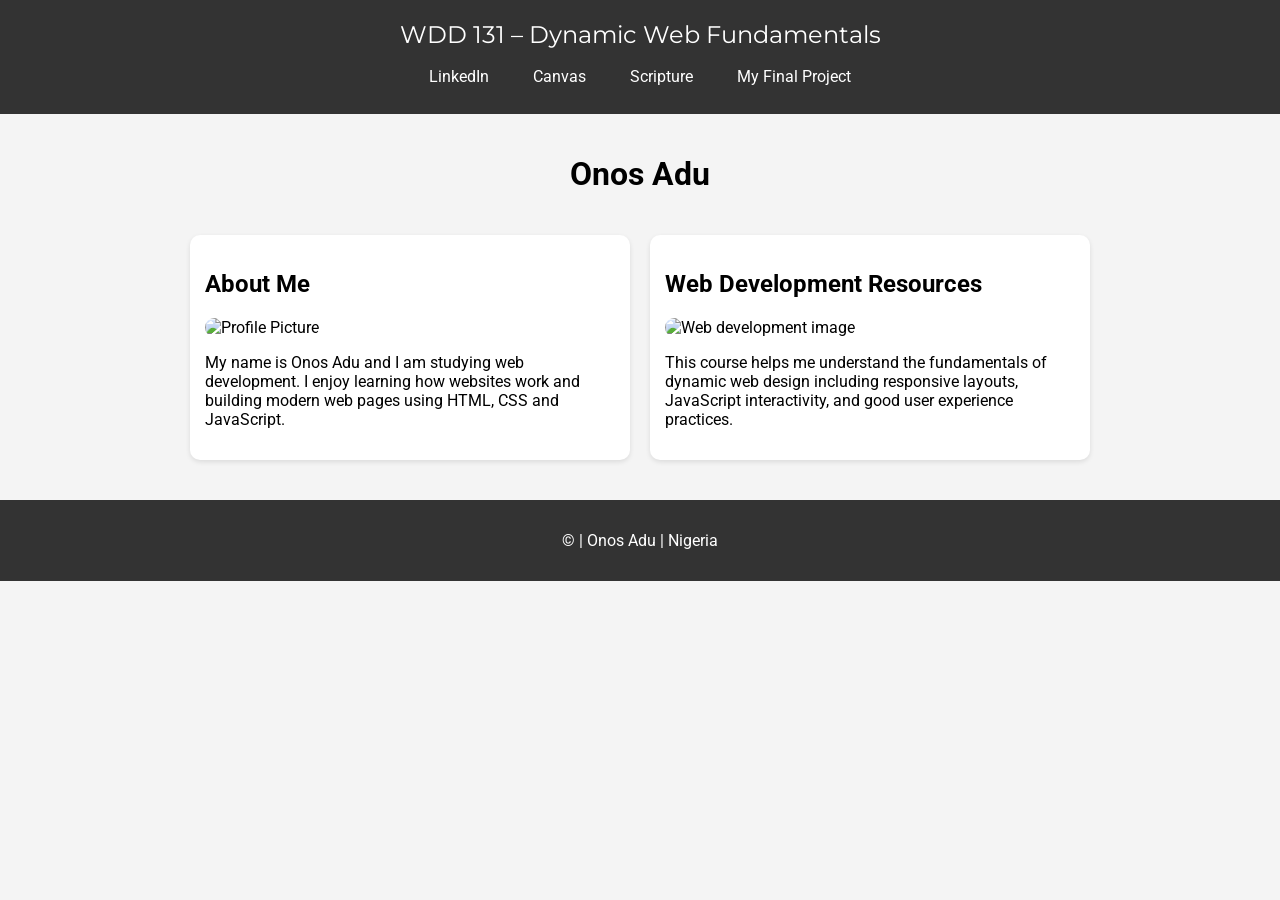
==== index.html @ 68410ab0 "first commit" ====
<!DOCTYPE html>
<html lang="en">

<head>
    <meta charset="UTF-8">
    <meta name="viewport" content="width=device-width, initial-scale=1.0">

    <title>WDD 131 – Dynamic Web Fundamentals – Onos Adu</title>

    <meta name="description"
        content="WDD 131 – Dynamic Web Fundamentals course landing page by Onos Adu. HTML, CSS, JavaScript practice.">
    <meta name="author" content="Onos Adu">

    <link rel="stylesheet" href="styles/base.css">

    <script src="scripts/getdates.js" defer></script>

    <link href="https://fonts.googleapis.com/css2?family=Roboto&family=Montserrat:wght@500&display=swap"
        rel="stylesheet">

</head>

<body>

    <header>

        <span id="course-title">WDD 131 – Dynamic Web Fundamentals</span>

        <nav>
            <a href="https://www.linkedin.com">LinkedIn</a>
            <a href="https://byupw.instructure.com/">Canvas</a>
            <a href="https://www.churchofjesuschrist.org/study/scriptures/bofm/1-ne/3?lang=eng&id=p7#p7">Scripture</a>
            <a href="#">My Final Project</a>
        </nav>
    </header>

    <main>

        <h1>Onos Adu</h1>

        <section class="card">

            <h2>About Me</h2>

            <img src="images/profile.jpg" alt="Profile Picture">

            <p>
                My name is Onos Adu and I am studying web development. I enjoy learning how websites work and building
                modern web pages using HTML, CSS and JavaScript.
            </p>

        </section>

        <section class="card">

            <h2>Web Development Resources</h2>

            <img src="images/code.jpg" alt="Web development image">

            <p>
                This course helps me understand the fundamentals of dynamic web design including responsive layouts,
                JavaScript interactivity, and good user experience practices.
            </p>

        </section>

    </main>

    <footer>

        <p>
            © <span id="currentyear"></span> | Onos Adu | Nigeria
        </p>

        <p id="lastModified"></p>

    </footer>

</body>

</html>
---- styles/base.css ----
body {
    font-family: 'Roboto', sans-serif;
    margin: 0;
    background: #f4f4f4;
}

header {
    background: #333;
    color: white;
    text-align: center;
    padding: 20px;
}

#course-title {
    display: block;
    font-family: 'Montserrat', sans-serif;
    font-size: 24px;
    margin-bottom: 10px;
}

nav {
    display: flex;
    justify-content: center;
    gap: 20px;
}

nav a {
    color: white;
    text-decoration: none;
    padding: 8px 12px;
}

nav a:hover {
    background: white;
    color: #333;
    border-radius: 5px;
}

main {
    max-width: 900px;
    margin: auto;
    padding: 20px;

    display: grid;
    grid-template-columns: 1fr 1fr;
    gap: 20px;
}

h1 {
    grid-column: 1/3;
    text-align: center;
}

.card {
    background: white;
    padding: 15px;
    border-radius: 10px;
    box-shadow: 0 2px 5px rgba(0, 0, 0, 0.1);
}

.card img {
    width: 100%;
    border-radius: 10px;
}

footer {
    text-align: center;
    background: #333;
    color: white;
    padding: 15px;
    margin-top: 20px;
}
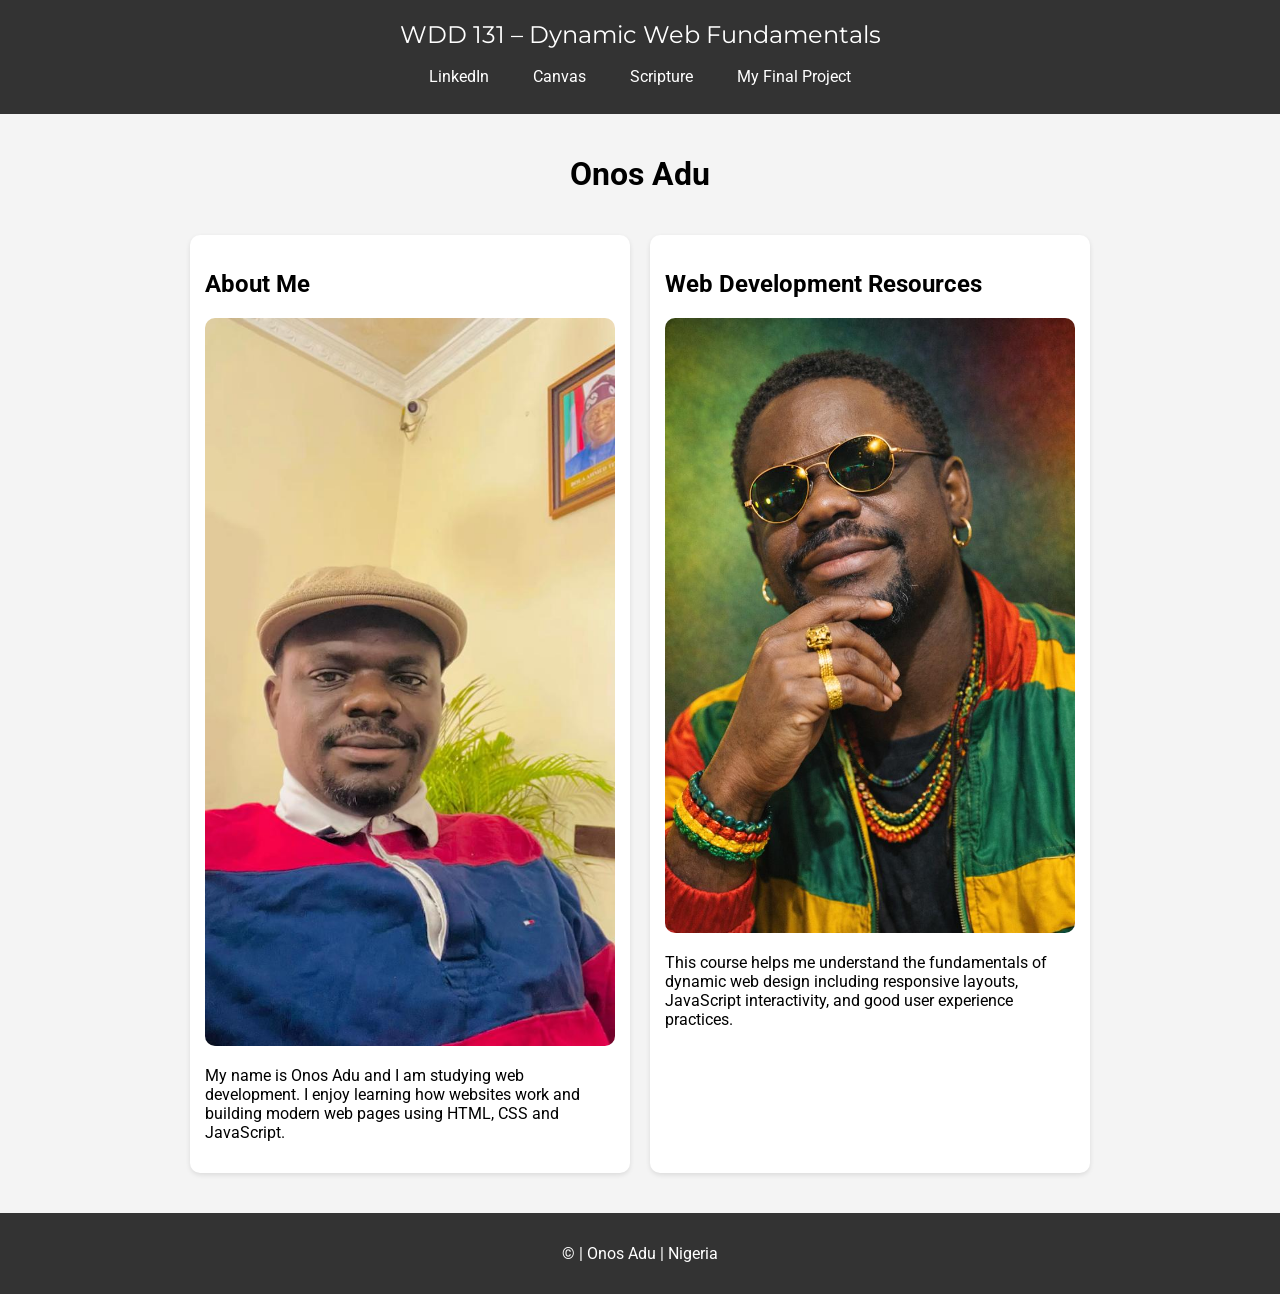
==== commit a4d1079e: "image adjusted" ====
--- a/index.html
+++ b/index.html
@@ -42,7 +42,7 @@
 
             <h2>About Me</h2>
 
-            <img src="images/profile.jpg" alt="Profile Picture">
+            <img src="images/image1.jpeg" alt="Profile Picture">
 
             <p>
                 My name is Onos Adu and I am studying web development. I enjoy learning how websites work and building
@@ -55,7 +55,7 @@
 
             <h2>Web Development Resources</h2>
 
-            <img src="images/code.jpg" alt="Web development image">
+            <img src="images/image2.jpeg" alt="Web development image">
 
             <p>
                 This course helps me understand the fundamentals of dynamic web design including responsive layouts,
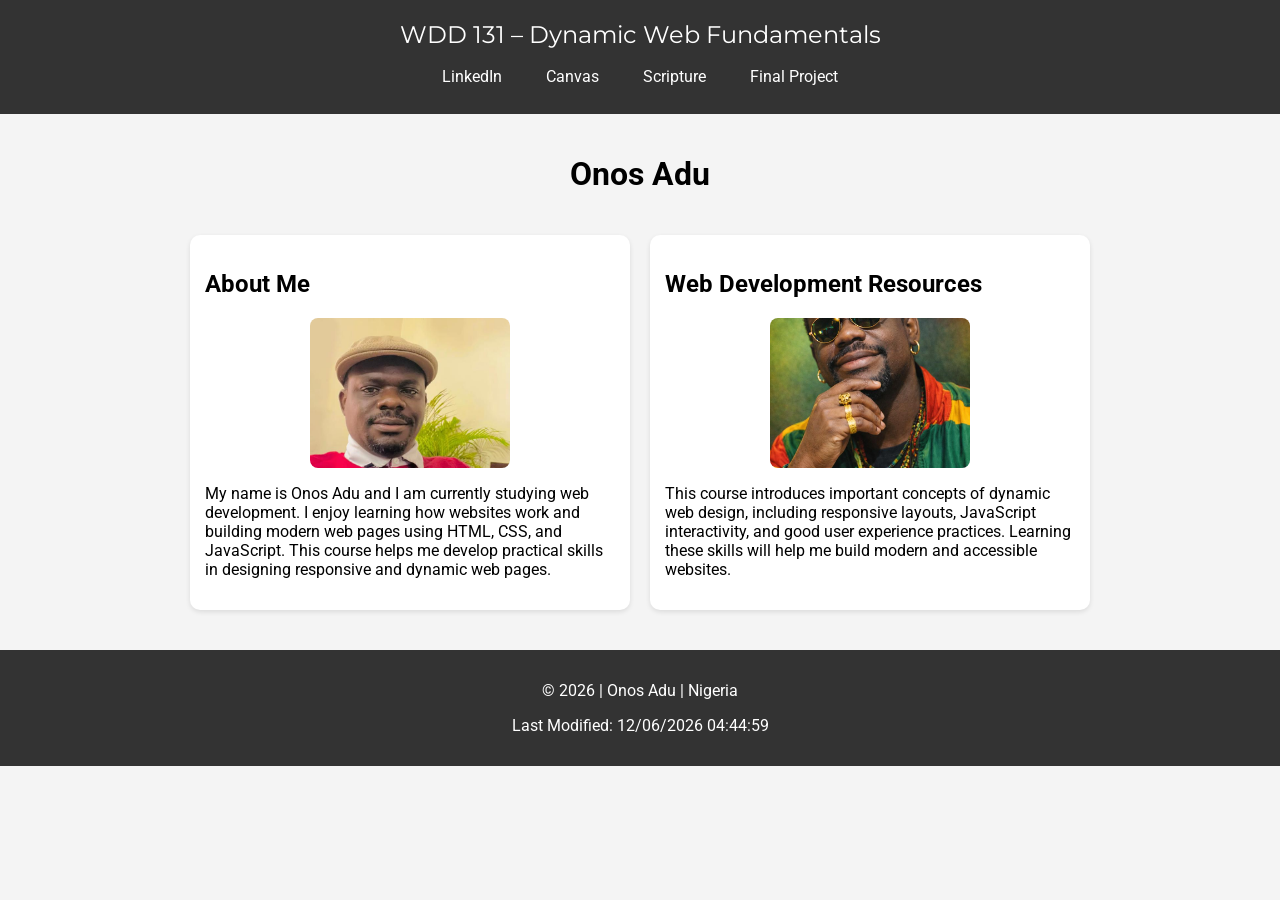
==== commit 21c3588e: "image adjust" ====
--- a/index.html
+++ b/index.html
@@ -8,16 +8,18 @@
     <title>WDD 131 – Dynamic Web Fundamentals – Onos Adu</title>
 
     <meta name="description"
-        content="WDD 131 – Dynamic Web Fundamentals course landing page by Onos Adu. HTML, CSS, JavaScript practice.">
+        content="WDD 131 – Dynamic Web Fundamentals course landing page by Onos Adu. HTML, CSS, and JavaScript learning project.">
     <meta name="author" content="Onos Adu">
 
     <link rel="stylesheet" href="styles/base.css">
 
     <script src="scripts/getdates.js" defer></script>
 
+    <link rel="preconnect" href="https://fonts.googleapis.com">
+    <link rel="preconnect" href="https://fonts.gstatic.com" crossorigin>
+
     <link href="https://fonts.googleapis.com/css2?family=Roboto&family=Montserrat:wght@500&display=swap"
         rel="stylesheet">
-
 </head>
 
 <body>
@@ -27,11 +29,13 @@
         <span id="course-title">WDD 131 – Dynamic Web Fundamentals</span>
 
         <nav>
-            <a href="https://www.linkedin.com">LinkedIn</a>
-            <a href="https://byupw.instructure.com/">Canvas</a>
-            <a href="https://www.churchofjesuschrist.org/study/scriptures/bofm/1-ne/3?lang=eng&id=p7#p7">Scripture</a>
-            <a href="#">My Final Project</a>
+            <a href="https://www.linkedin.com/" target="_blank">LinkedIn</a>
+            <a href="https://byupw.instructure.com/" target="_blank">Canvas</a>
+            <a href="https://www.churchofjesuschrist.org/study/scriptures/bofm/1-ne/3?lang=eng&id=p7#p7"
+                target="_blank">Scripture</a>
+            <a href="#">Final Project</a>
         </nav>
+
     </header>
 
     <main>
@@ -42,11 +46,13 @@
 
             <h2>About Me</h2>
 
-            <img src="images/image1.jpeg" alt="Profile Picture">
+            <img src="images/profile-photo.jpeg" alt="Profile picture of Onos Adu">
 
             <p>
-                My name is Onos Adu and I am studying web development. I enjoy learning how websites work and building
-                modern web pages using HTML, CSS and JavaScript.
+                My name is Onos Adu and I am currently studying web development.
+                I enjoy learning how websites work and building modern web pages
+                using HTML, CSS, and JavaScript. This course helps me develop
+                practical skills in designing responsive and dynamic web pages.
             </p>
 
         </section>
@@ -55,11 +61,13 @@
 
             <h2>Web Development Resources</h2>
 
-            <img src="images/image2.jpeg" alt="Web development image">
+            <img src="images/web-development.jpeg" alt="Web development illustration">
 
             <p>
-                This course helps me understand the fundamentals of dynamic web design including responsive layouts,
-                JavaScript interactivity, and good user experience practices.
+                This course introduces important concepts of dynamic web design,
+                including responsive layouts, JavaScript interactivity, and
+                good user experience practices. Learning these skills will help
+                me build modern and accessible websites.
             </p>
 
         </section>
@@ -78,4 +86,4 @@
 
 </body>
 
-</html>+</html>
--- a/styles/base.css
+++ b/styles/base.css
@@ -59,8 +59,12 @@
 }
 
 .card img {
-    width: 100%;
-    border-radius: 10px;
+    width: 200px;
+    height: 150px;
+    object-fit: cover;
+    display: block;
+    margin: 10px auto;
+    border-radius: 8px;
 }
 
 footer {
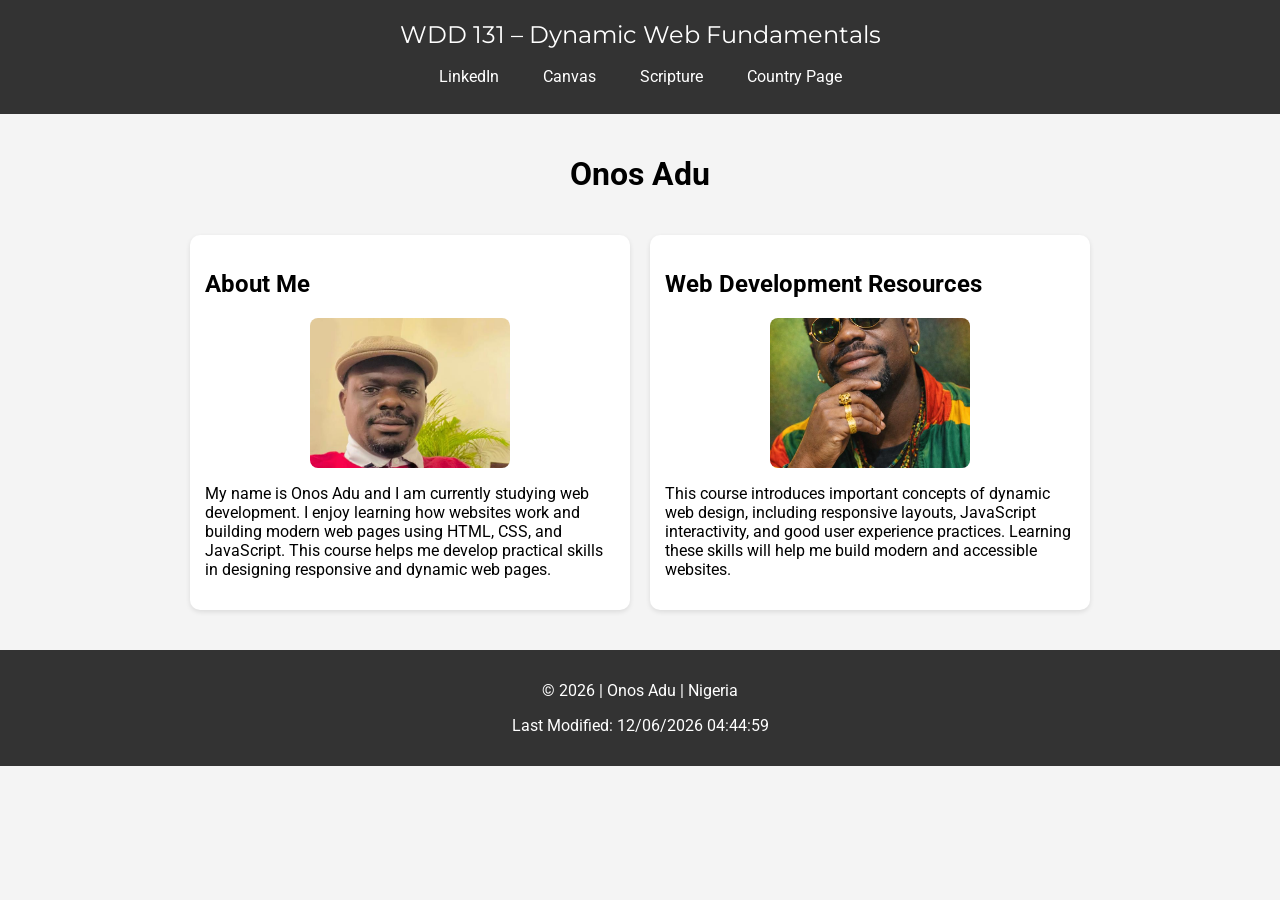
==== commit 23e02d5e: "updates" ====
--- a/index.html
+++ b/index.html
@@ -33,7 +33,7 @@
             <a href="https://byupw.instructure.com/" target="_blank">Canvas</a>
             <a href="https://www.churchofjesuschrist.org/study/scriptures/bofm/1-ne/3?lang=eng&id=p7#p7"
                 target="_blank">Scripture</a>
-            <a href="#">Final Project</a>
+            <a href="place.html">Country Page</a>
         </nav>
 
     </header>
